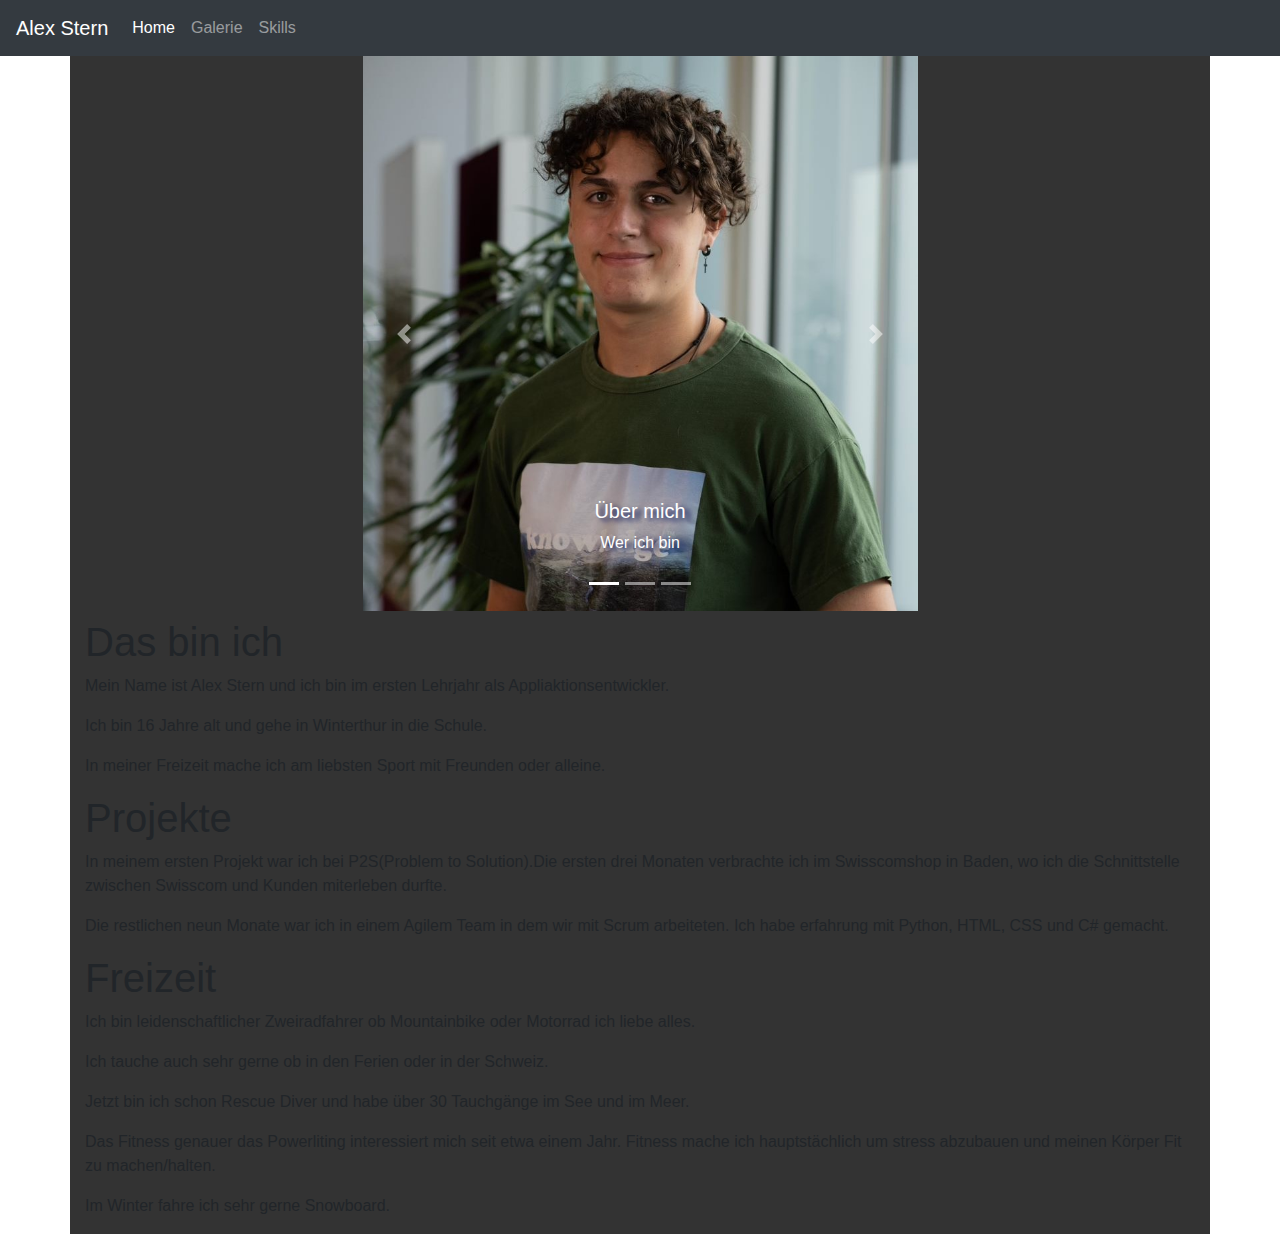
==== index.html @ fba5df6b "Redone the old website" ====
<!DOCTYPE html>
<html>

<head>

    <title>Alex Stern</title>

    <meta charset="UTF-8">
    <meta name="viewport" content="width=device-width, initial-scale=1, shrink-to-fit=no">


    <link rel="stylesheet" href="./styles.css">
    <link rel="stylesheet" href="https://stackpath.bootstrapcdn.com/bootstrap/4.3.1/css/bootstrap.min.css" integrity="sha384-ggOyR0iXCbMQv3Xipma34MD+dH/1fQ784/j6cY/iJTQUOhcWr7x9JvoRxT2MZw1T"
        crossorigin="anonymous">
        <link rel="stylesheet" href="https://cdnjs.cloudflare.com/ajax/libs/font-awesome/5.11.2/css/all.css" integrity="sha256-46qynGAkLSFpVbEBog43gvNhfrOj+BmwXdxFgVK/Kvc=" crossorigin="anonymous" />
</head>

<body lang="de_CH">
    <nav class="navbar navbar-expand-lg navbar-dark bg-dark">
        <a class="navbar-brand" href="index.html">Alex Stern</a>
        <button class="navbar-toggler" type="button" data-toggle="collapse" data-target="#navbarSupportedContent"
            aria-controls="navbarSupportedContent" aria-expanded="false" aria-label="Toggle navigation" onclick="">
            <span class="navbar-toggler-icon"></span>
        </button>

        <div class="collapse navbar-collapse" id="navbarSupportedContent">
            <ul class="navbar-nav mr-auto">
                <li class="nav-item active">
                    <a class="nav-link" href="index.html">Home <span class="sr-only">(current)</span></a>
                </li>
                <li class="nav-item">
                    <a class="nav-link" href="gallery.html">Galerie</a>
                </li>
                <li class="nav-item">
                    <a class="nav-link" href="skills.html">Skills</a>
                </li>
            </ul>

        </div>
    </nav>

    <div class="container my-background">
        <div class="bd-example text-center">
            <div id="carouselExampleCaptions" class="carousel slide" data-ride="carousel">
                <ol class="carousel-indicators">
                    <li data-target="#carouselExampleCaptions" data-slide-to="0" class="active"></li>
                    <li data-target="#carouselExampleCaptions" data-slide-to="1"></li>
                    <li data-target="#carouselExampleCaptions" data-slide-to="2"></li>
                </ol>
                <div class="carousel-inner">
                    <div class="carousel-item active">
                        <a href="#bitsch" class="cursor-effect cursor-effect-bitsch audio-bitsch">
                            <img src="img/Bild-Swisscom (2).jpg" class="d-block w-100" alt="...">
                            <div class="carousel-caption d-none d-md-block">
                                <h5>Über mich</h5>
                                <p>Wer ich bin</p>
                            </div>
                        </a>
                    </div>
                    <div class="carousel-item">
                        <a href="skills.html" class="cursor-effect cursor-effect-velo">
                            <img src="img/code.jpg" class="d-block w-100" alt="...">
                            <div class="carousel-caption d-none d-md-block">
                                <h5>Skills & Projekte</h5>
                                <p>Projekte und Erfahrunegn</p>
                            </div>
                        </a>

                    </div>
                    <div class="carousel-item">
                        <a href="#Wintersprot" class="cursor-effect cursor-effect-snow audio-snow">
                            <img src="img/pics/Saved Pictures/freedive.jpg" class="d-block w-100" alt="...">
                            <div class="carousel-caption d-none d-md-block">
                                <h5>Freizeit</h5>
                                <p>Meine Aktivitäten in meiner Freizeit</p>
                            </div>
                        </a>
                    </div>

                </div>
                <a class="carousel-control-prev" href="#carouselExampleCaptions" role="button" data-slide="prev">
                    <span class="carousel-control-prev-icon" aria-hidden="true"></span>
                    <span class="sr-only">Previous</span>
                </a>
                <a class="carousel-control-next" href="#carouselExampleCaptions" role="button" data-slide="next">
                    <span class="carousel-control-next-icon" aria-hidden="true"></span>
                    <span class="sr-only">Next</span>
                </a>
            </div>
        </div>

        <div class="row">
            <div class="col-sm">
                <h1>Das bin ich</h1>
                <p class="style1">Mein Name ist Alex Stern und ich bin im ersten Lehrjahr als Appliaktionsentwickler.</p>
                <p>Ich bin 16 Jahre alt und gehe in Winterthur in die Schule.</p>
                <p>In meiner Freizeit mache ich am liebsten Sport mit Freunden oder alleine.</p>
                <p></p>

            </div>
        </div>
        <div class="row">
            <div id="bitsch" class="col-sm">
                <h1>Projekte</h1>
                <p>In meinem ersten Projekt war ich bei P2S(Problem to Solution).Die ersten drei Monaten verbrachte ich im Swisscomshop in Baden, wo ich die Schnittstelle zwischen Swisscom und Kunden miterleben durfte.</p>
                <p> Die restlichen neun Monate war ich in einem Agilem Team in dem wir mit Scrum arbeiteten. Ich habe erfahrung mit Python, HTML, CSS und C# gemacht.</p>
            </div>
        </div>
        <div class="row">
            <div id="radsport" class="col-sm">
                <h1>Freizeit</h1>
                <p>Ich bin leidenschaftlicher Zweiradfahrer ob Mountainbike oder Motorrad ich liebe alles.</p>
                <p>Ich tauche auch sehr gerne ob in den Ferien oder in der Schweiz.</p>
                <p>Jetzt bin ich schon Rescue Diver und habe über 30 Tauchgänge im See und im Meer.</p>
                <p>Das Fitness genauer das Powerliting interessiert mich seit etwa einem Jahr. Fitness mache ich hauptstächlich um stress abzubauen und meinen Körper Fit zu machen/halten.</p>
                <p>Im Winter fahre ich sehr gerne Snowboard.</p>
            </div>
        </div>

        <div class="row">
            <div class="col-sm-12 icon-links">
                <a target="_blank" href="https://www.instagram.com/michjaeckson/?hl=de"><i class="fab fa-instagram"></i></a>
                <a target="_blank" href="https://github.com/Grasi-code/mywebsite"><i class="fab fa-github"></i></a>
                <a target="_blank" href="mailto:alexander.stern@swisscom.com"><i class="far fa-envelope"></i></a>
                <a target="_blank" href="https://www.youtube.com/channel/UCER7RcJEV-QiPdqMt9QF3NQ"><i class="fab fa-youtube"></i></a>
                <a target="_blank" href="https://my.playstation.com/profile/grasitube"><i class="fab fa-playstation"></i></a>
                <a target="_blank" href="https://www.linkedin.com/in/alexander-stern-9429a6219/"><i class="fab fa-linkedin"></i></a>
            </div>
        </div>
    </div>

    

    <script src="https://code.jquery.com/jquery-3.4.1.min.js" integrity="sha256-CSXorXvZcTkaix6Yvo6HppcZGetbYMGWSFlBw8HfCJo="
        crossorigin="anonymous"></script>

    <script src="https://cdnjs.cloudflare.com/ajax/libs/popper.js/1.14.7/umd/popper.min.js" integrity="sha384-UO2eT0CpHqdSJQ6hJty5KVphtPhzWj9WO1clHTMGa3JDZwrnQq4sF86dIHNDz0W1"
        crossorigin="anonymous"></script>
    <script src="https://stackpath.bootstrapcdn.com/bootstrap/4.3.1/js/bootstrap.min.js" integrity="sha384-JjSmVgyd0p3pXB1rRibZUAYoIIy6OrQ6VrjIEaFf/nJGzIxFDsf4x0xIM+B07jRM"
        crossorigin="anonymous"></script>

    <script src="script.js"></script>

</body>

</html>
---- styles.css ----
body {
    background-repeat: repeat-x;
    background-size: cover;

    font-family: 'TheSans Swisscom','Segoe UI', Tahoma, Geneva, Verdana, sans-serif;

    min-height: 100vh;
    margin: 0;
}

.page {
    margin-right: 10vw;
    margin-left: 10vw;
    background-color: #333;
    padding: 20px;
    min-width: 200px;
}

.my-background
{
    background-color:   #333
}

#carouselExampleCaptions {
    width: 50%;
    display: inline-block;
}

.carousel-caption {
    text-shadow: 5px 3px 5px #001155 ;
}

.icon-links {
    font-size: 48px;
    text-align: center;
    text-decoration: none;
}

.icon-links a:hover {
    color:blue;
}
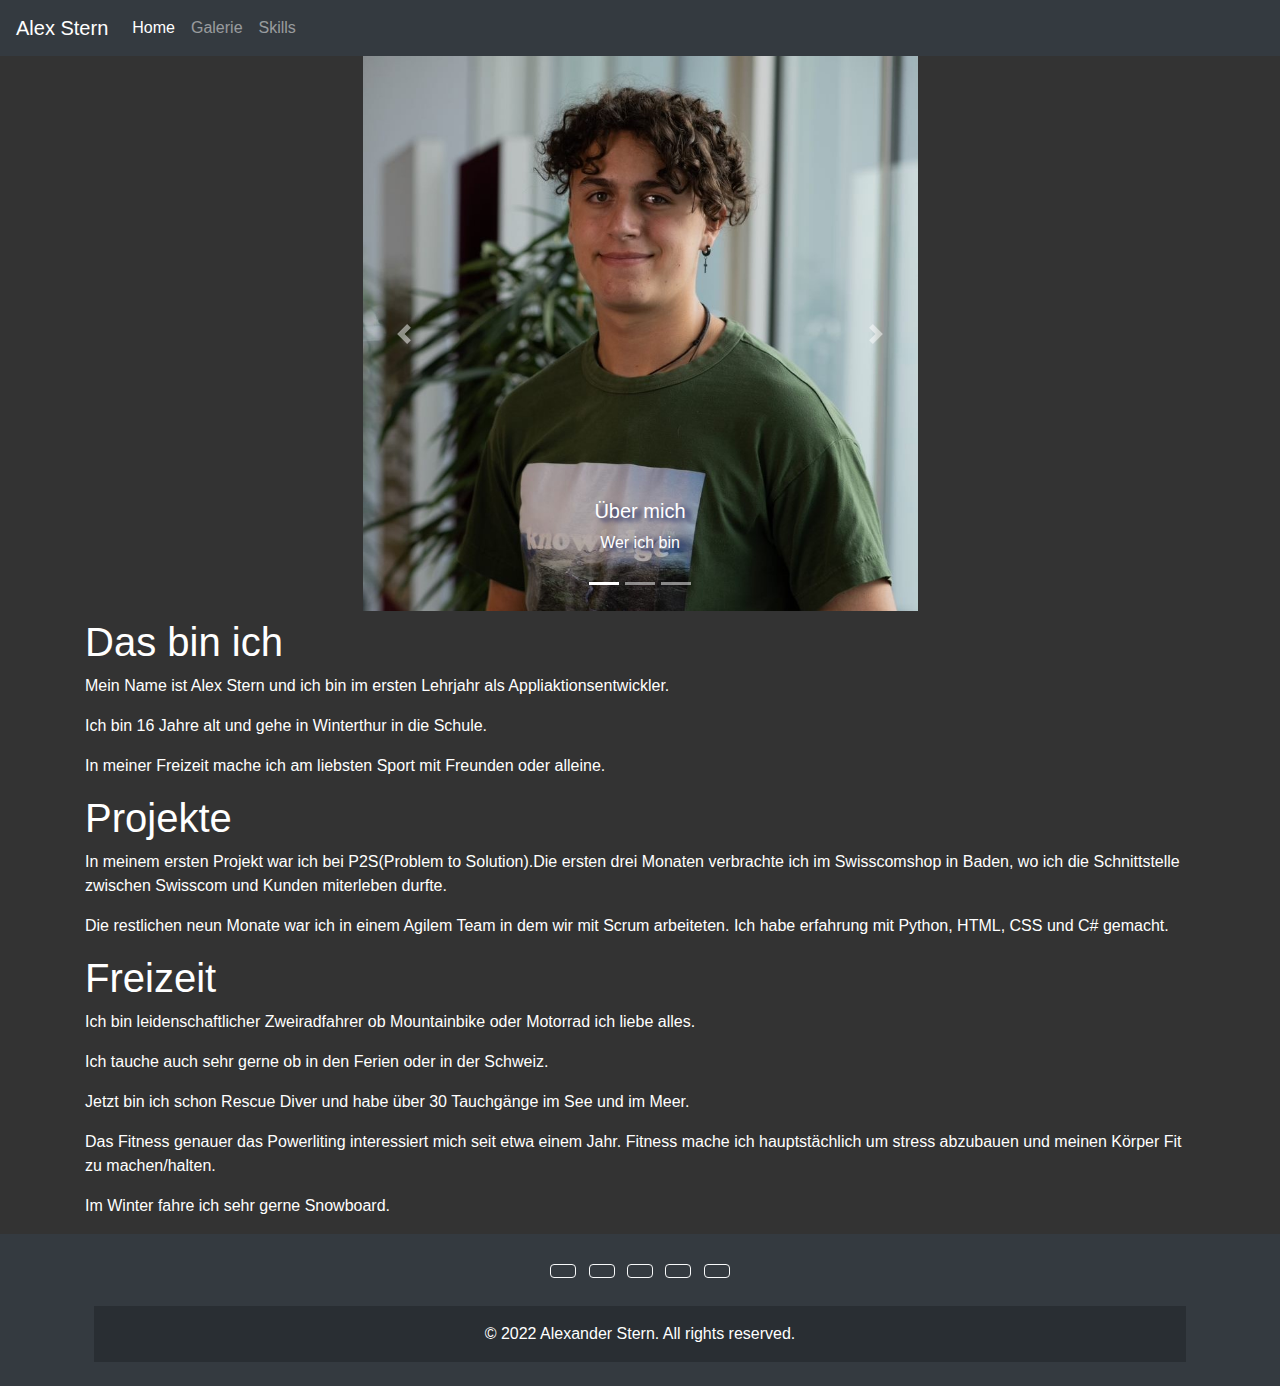
==== commit dd579ae0: "Wip" ====
--- a/index.html
+++ b/index.html
@@ -10,19 +10,19 @@
 
 
     <link rel="stylesheet" href="./styles.css">
-    <link rel="stylesheet" href="https://stackpath.bootstrapcdn.com/bootstrap/4.3.1/css/bootstrap.min.css" integrity="sha384-ggOyR0iXCbMQv3Xipma34MD+dH/1fQ784/j6cY/iJTQUOhcWr7x9JvoRxT2MZw1T"
-        crossorigin="anonymous">
-        <link rel="stylesheet" href="https://cdnjs.cloudflare.com/ajax/libs/font-awesome/5.11.2/css/all.css" integrity="sha256-46qynGAkLSFpVbEBog43gvNhfrOj+BmwXdxFgVK/Kvc=" crossorigin="anonymous" />
+    <link rel="stylesheet" href="https://cdn.jsdelivr.net/npm/bootstrap@4.3.1/dist/css/bootstrap.min.css" integrity="sha384-ggOyR0iXCbMQv3Xipma34MD+dH/1fQ784/j6cY/iJTQUOhcWr7x9JvoRxT2MZw1T" crossorigin="anonymous">
+    <link rel="stylesheet" href="https://cdnjs.cloudflare.com/ajax/libs/font-awesome/5.11.2/css/all.css" integrity="sha256-46qynGAkLSFpVbEBog43gvNhfrOj+BmwXdxFgVK/Kvc=" crossorigin="anonymous" />
 </head>
 
 <body lang="de_CH">
+    <div class="dark_body">
+    <div class="sticky-top">
     <nav class="navbar navbar-expand-lg navbar-dark bg-dark">
         <a class="navbar-brand" href="index.html">Alex Stern</a>
         <button class="navbar-toggler" type="button" data-toggle="collapse" data-target="#navbarSupportedContent"
             aria-controls="navbarSupportedContent" aria-expanded="false" aria-label="Toggle navigation" onclick="">
             <span class="navbar-toggler-icon"></span>
         </button>
-
         <div class="collapse navbar-collapse" id="navbarSupportedContent">
             <ul class="navbar-nav mr-auto">
                 <li class="nav-item active">
@@ -35,10 +35,9 @@
                     <a class="nav-link" href="skills.html">Skills</a>
                 </li>
             </ul>
-
         </div>
     </nav>
-
+    </div>
     <div class="container my-background">
         <div class="bd-example text-center">
             <div id="carouselExampleCaptions" class="carousel slide" data-ride="carousel">
@@ -65,7 +64,6 @@
                                 <p>Projekte und Erfahrunegn</p>
                             </div>
                         </a>
-
                     </div>
                     <div class="carousel-item">
                         <a href="#Wintersprot" class="cursor-effect cursor-effect-snow audio-snow">
@@ -76,7 +74,6 @@
                             </div>
                         </a>
                     </div>
-
                 </div>
                 <a class="carousel-control-prev" href="#carouselExampleCaptions" role="button" data-slide="prev">
                     <span class="carousel-control-prev-icon" aria-hidden="true"></span>
@@ -88,7 +85,6 @@
                 </a>
             </div>
         </div>
-
         <div class="row">
             <div class="col-sm">
                 <h1>Das bin ich</h1>
@@ -96,7 +92,6 @@
                 <p>Ich bin 16 Jahre alt und gehe in Winterthur in die Schule.</p>
                 <p>In meiner Freizeit mache ich am liebsten Sport mit Freunden oder alleine.</p>
                 <p></p>
-
             </div>
         </div>
         <div class="row">
@@ -116,31 +111,51 @@
                 <p>Im Winter fahre ich sehr gerne Snowboard.</p>
             </div>
         </div>
+    </div>
+</div>
+<!-- Footer -->
+<footer class="bg-dark text-center text-white">
+    <!-- Grid container -->
+    <div class="container p-4">
+    <!-- Section: Social media -->
+    <section class="mb-4">
+        <!-- Twitter -->
+        <a class="btn btn-outline-light btn-floating m-1" href="mailto:alexander.stern@swisscom.com" role="button"
+        ><i class="fa fa-envelope"></i
+        ></a>
+        <!-- Instagram -->
+        <a class="btn btn-outline-light btn-floating m-1" href="https://www.instagram.com/michjaeckson/?hl=de" role="button"
+        ><i class="fab fa-instagram"></i
+        ></a>
 
-        <div class="row">
-            <div class="col-sm-12 icon-links">
-                <a target="_blank" href="https://www.instagram.com/michjaeckson/?hl=de"><i class="fab fa-instagram"></i></a>
-                <a target="_blank" href="https://github.com/Grasi-code/mywebsite"><i class="fab fa-github"></i></a>
-                <a target="_blank" href="mailto:alexander.stern@swisscom.com"><i class="far fa-envelope"></i></a>
-                <a target="_blank" href="https://www.youtube.com/channel/UCER7RcJEV-QiPdqMt9QF3NQ"><i class="fab fa-youtube"></i></a>
-                <a target="_blank" href="https://my.playstation.com/profile/grasitube"><i class="fab fa-playstation"></i></a>
-                <a target="_blank" href="https://www.linkedin.com/in/alexander-stern-9429a6219/"><i class="fab fa-linkedin"></i></a>
-            </div>
-        </div>
+        <!-- Linkedin -->
+        <a class="btn btn-outline-light btn-floating m-1" href="https://www.linkedin.com/in/alexander-stern-9429a6219/" role="button"
+        ><i class="fab fa-linkedin-in"></i
+        ></a>
+        <!-- Github -->
+        <a class="btn btn-outline-light btn-floating m-1" href="https://github.com/Grasi-code/mywebsite" role="button"
+        ><i class="fab fa-github"></i
+        ></a>
+        <!-- Google -->
+        <a class="btn btn-outline-light btn-floating m-1" href="https://my.playstation.com/profile/grasitube" role="button"
+        ><i class="fab fa-playstation"></i
+        ></a>
+    </section>
+    <!-- Section: Social media -->
+    <!-- Copyright -->
+    <div class="text-center p-3" style="background-color: rgba(0, 0, 0, 0.2);">
+        © 2022 Alexander Stern. All rights reserved.
     </div>
-
-    
+    <!-- Copyright -->
+</footer>
+<!-- Footer -->
 
     <script src="https://code.jquery.com/jquery-3.4.1.min.js" integrity="sha256-CSXorXvZcTkaix6Yvo6HppcZGetbYMGWSFlBw8HfCJo="
         crossorigin="anonymous"></script>
-
     <script src="https://cdnjs.cloudflare.com/ajax/libs/popper.js/1.14.7/umd/popper.min.js" integrity="sha384-UO2eT0CpHqdSJQ6hJty5KVphtPhzWj9WO1clHTMGa3JDZwrnQq4sF86dIHNDz0W1"
         crossorigin="anonymous"></script>
     <script src="https://stackpath.bootstrapcdn.com/bootstrap/4.3.1/js/bootstrap.min.js" integrity="sha384-JjSmVgyd0p3pXB1rRibZUAYoIIy6OrQ6VrjIEaFf/nJGzIxFDsf4x0xIM+B07jRM"
         crossorigin="anonymous"></script>
-
     <script src="script.js"></script>
-
 </body>
-
 </html> --- a/styles.css
+++ b/styles.css
@@ -40,4 +40,18 @@
     color:blue;
 }
 
+.dark_body{
+    background: #333;
+}
 
+p{
+    color: #fff;
+}
+
+h1{
+    color: white;
+}
+
+
+
+
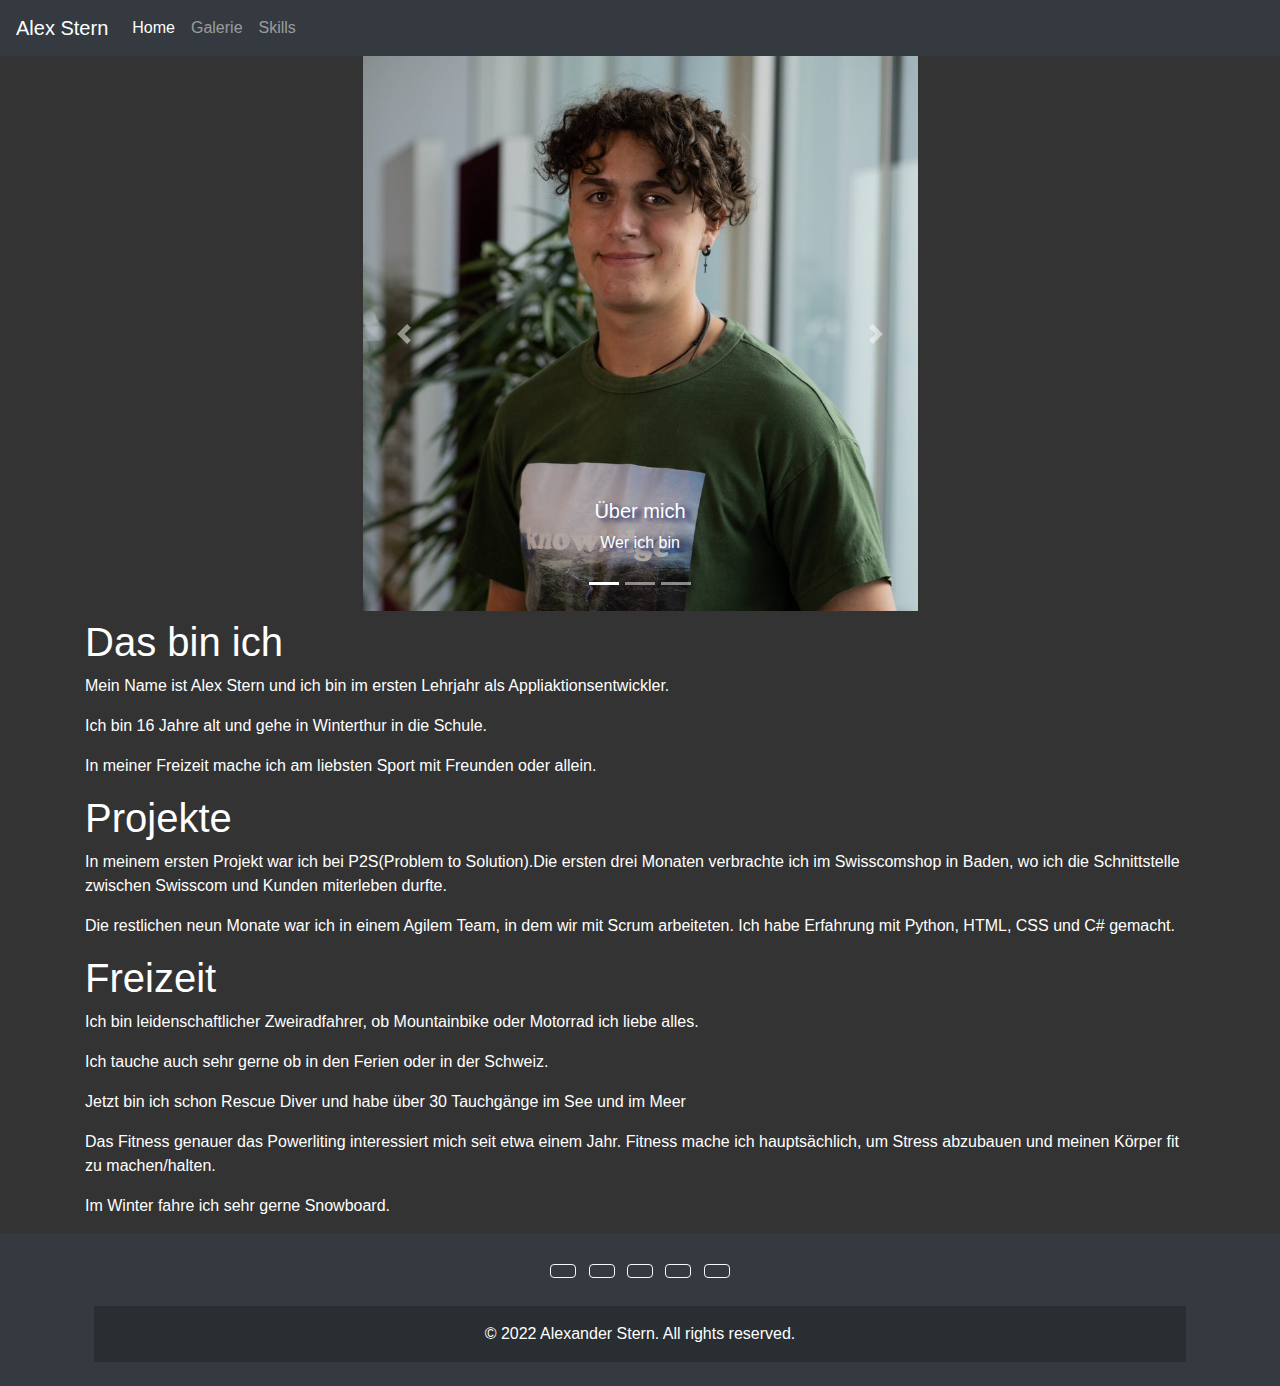
==== commit b7235060: "text update" ====
--- a/index.html
+++ b/index.html
@@ -90,7 +90,7 @@
                 <h1>Das bin ich</h1>
                 <p class="style1">Mein Name ist Alex Stern und ich bin im ersten Lehrjahr als Appliaktionsentwickler.</p>
                 <p>Ich bin 16 Jahre alt und gehe in Winterthur in die Schule.</p>
-                <p>In meiner Freizeit mache ich am liebsten Sport mit Freunden oder alleine.</p>
+                <p>In meiner Freizeit mache ich am liebsten Sport mit Freunden oder allein.</p>
                 <p></p>
             </div>
         </div>
@@ -98,16 +98,16 @@
             <div id="bitsch" class="col-sm">
                 <h1>Projekte</h1>
                 <p>In meinem ersten Projekt war ich bei P2S(Problem to Solution).Die ersten drei Monaten verbrachte ich im Swisscomshop in Baden, wo ich die Schnittstelle zwischen Swisscom und Kunden miterleben durfte.</p>
-                <p> Die restlichen neun Monate war ich in einem Agilem Team in dem wir mit Scrum arbeiteten. Ich habe erfahrung mit Python, HTML, CSS und C# gemacht.</p>
+                <p>Die restlichen neun Monate war ich in einem Agilem Team, in dem wir mit Scrum arbeiteten. Ich habe Erfahrung mit Python, HTML, CSS und C# gemacht.</p>
             </div>
         </div>
         <div class="row">
             <div id="radsport" class="col-sm">
                 <h1>Freizeit</h1>
-                <p>Ich bin leidenschaftlicher Zweiradfahrer ob Mountainbike oder Motorrad ich liebe alles.</p>
+                <p>Ich bin leidenschaftlicher Zweiradfahrer, ob Mountainbike oder Motorrad ich liebe alles.</p>
                 <p>Ich tauche auch sehr gerne ob in den Ferien oder in der Schweiz.</p>
-                <p>Jetzt bin ich schon Rescue Diver und habe über 30 Tauchgänge im See und im Meer.</p>
-                <p>Das Fitness genauer das Powerliting interessiert mich seit etwa einem Jahr. Fitness mache ich hauptstächlich um stress abzubauen und meinen Körper Fit zu machen/halten.</p>
+                <p>Jetzt bin ich schon Rescue Diver und habe über 30 Tauchgänge im See und im Meer</p>
+                <p>Das Fitness genauer das Powerliting interessiert mich seit etwa einem Jahr. Fitness mache ich hauptsächlich, um Stress abzubauen und meinen Körper fit zu machen/halten.</p>
                 <p>Im Winter fahre ich sehr gerne Snowboard.</p>
             </div>
         </div>
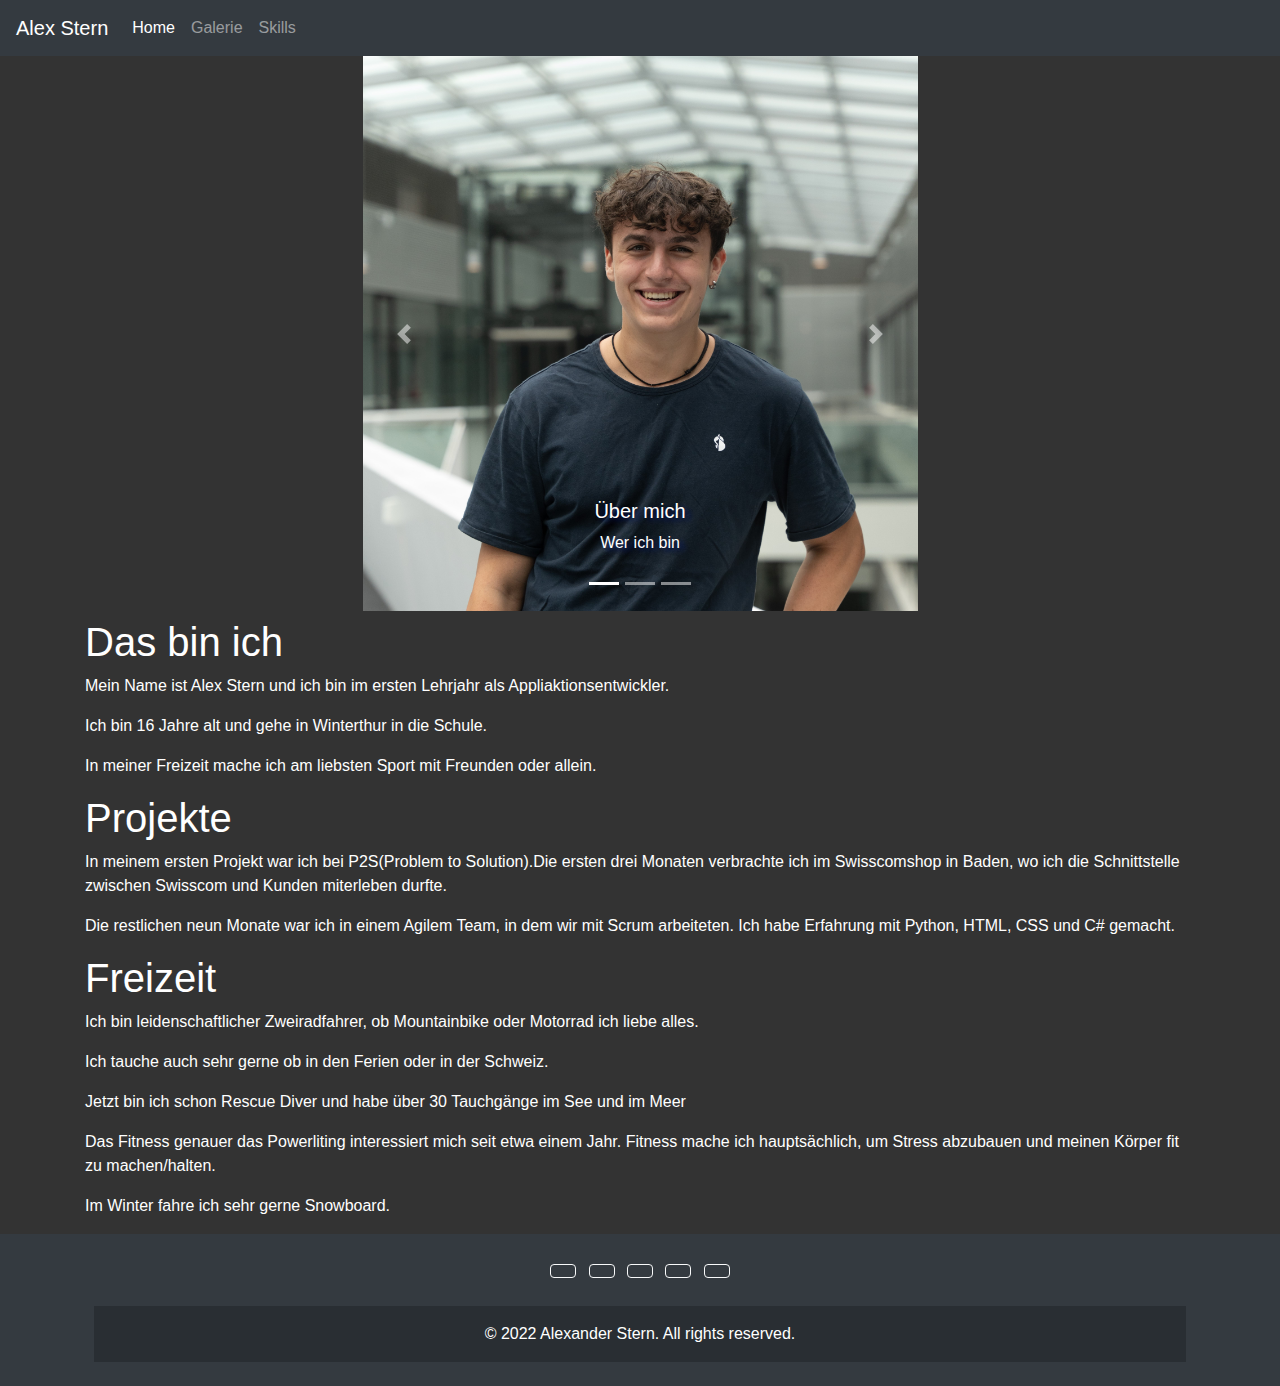
==== commit 88b2d360: "added new pictures and new project" ====
--- a/index.html
+++ b/index.html
@@ -38,6 +38,7 @@
         </div>
     </nav>
     </div>
+
     <div class="container my-background">
         <div class="bd-example text-center">
             <div id="carouselExampleCaptions" class="carousel slide" data-ride="carousel">
@@ -49,7 +50,7 @@
                 <div class="carousel-inner">
                     <div class="carousel-item active">
                         <a href="#bitsch" class="cursor-effect cursor-effect-bitsch audio-bitsch">
-                            <img src="img/Bild-Swisscom (2).jpg" class="d-block w-100" alt="...">
+                            <img src="img/Alex_Stern.jpg" class="d-block w-100" alt="...">
                             <div class="carousel-caption d-none d-md-block">
                                 <h5>Über mich</h5>
                                 <p>Wer ich bin</p>
@@ -85,6 +86,7 @@
                 </a>
             </div>
         </div>
+        <div class="text">
         <div class="row">
             <div class="col-sm">
                 <h1>Das bin ich</h1>
@@ -110,6 +112,7 @@
                 <p>Das Fitness genauer das Powerliting interessiert mich seit etwa einem Jahr. Fitness mache ich hauptsächlich, um Stress abzubauen und meinen Körper fit zu machen/halten.</p>
                 <p>Im Winter fahre ich sehr gerne Snowboard.</p>
             </div>
+        </div>
         </div>
     </div>
 </div>
--- a/styles.css
+++ b/styles.css
@@ -8,17 +8,9 @@
     margin: 0;
 }
 
-.page {
-    margin-right: 10vw;
-    margin-left: 10vw;
-    background-color: #333;
-    padding: 20px;
-    min-width: 200px;
-}
-
 .my-background
 {
-    background-color:   #333
+    background-color:#333;
 }
 
 #carouselExampleCaptions {
@@ -44,11 +36,7 @@
     background: #333;
 }
 
-p{
-    color: #fff;
-}
-
-h1{
+h1, p{
     color: white;
 }
 
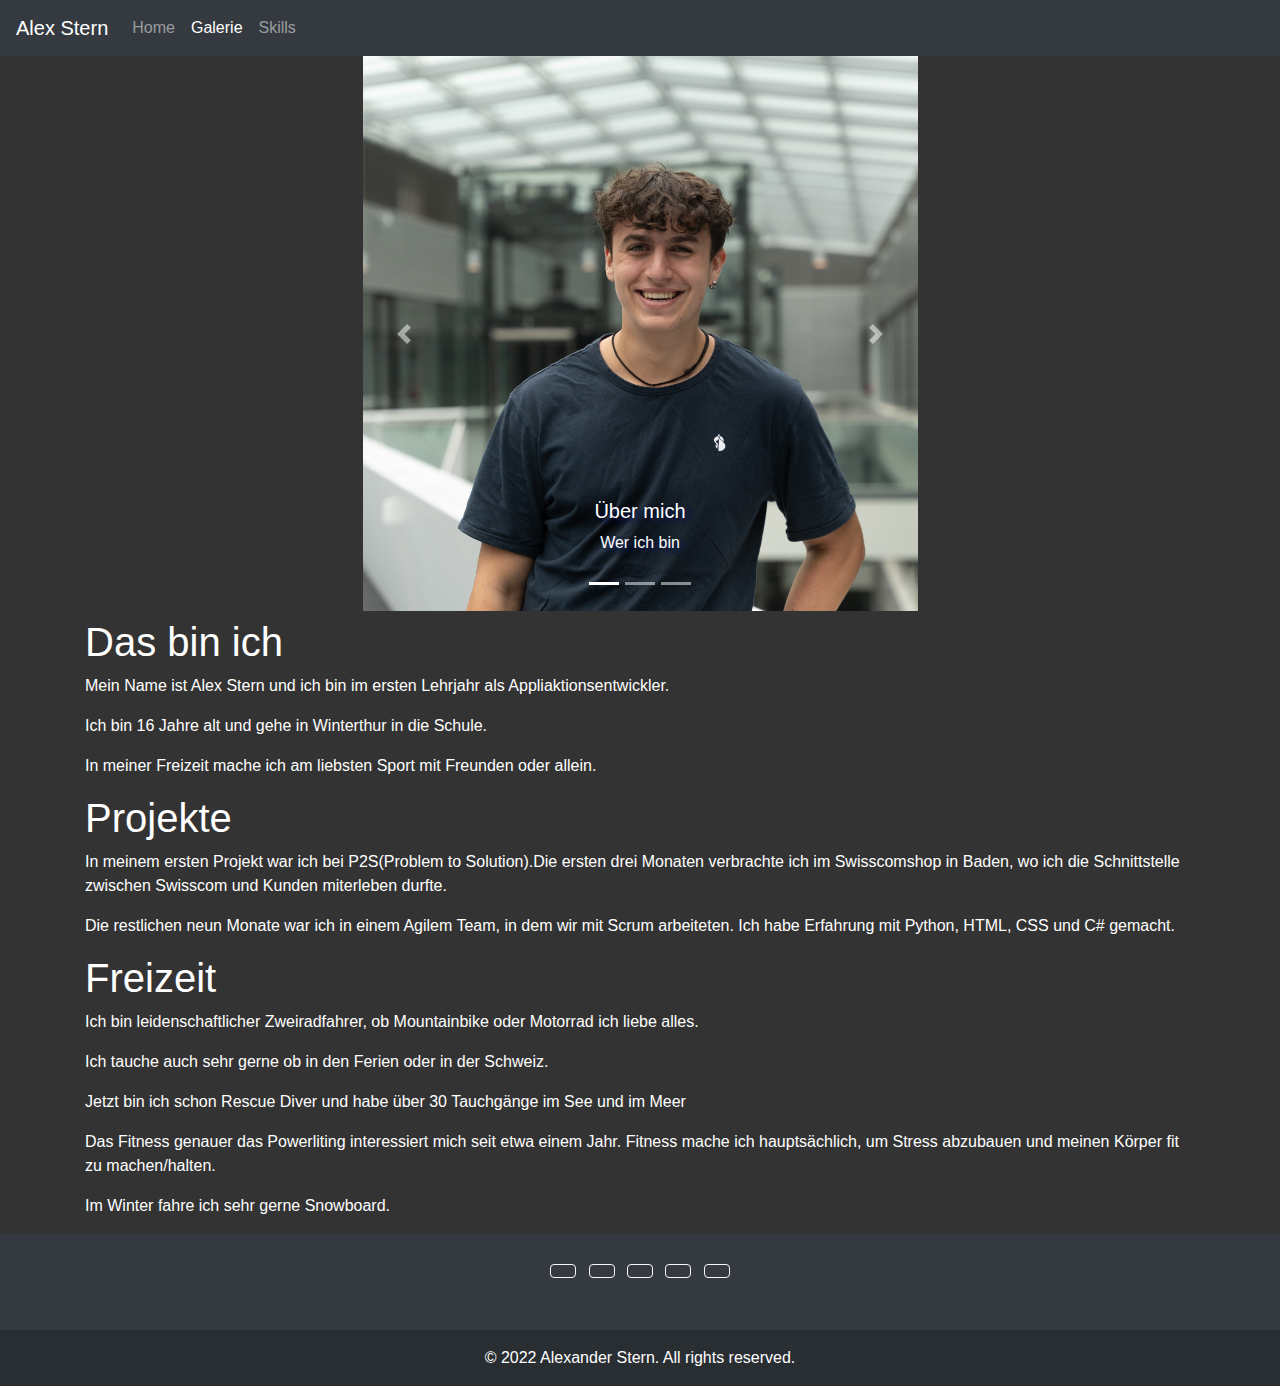
==== commit a42a1c9b: "fix: changed nav container and changed style" ====
--- a/index.html
+++ b/index.html
@@ -16,28 +16,29 @@
 
 <body lang="de_CH">
     <div class="dark_body">
-    <div class="sticky-top">
-    <nav class="navbar navbar-expand-lg navbar-dark bg-dark">
-        <a class="navbar-brand" href="index.html">Alex Stern</a>
-        <button class="navbar-toggler" type="button" data-toggle="collapse" data-target="#navbarSupportedContent"
-            aria-controls="navbarSupportedContent" aria-expanded="false" aria-label="Toggle navigation" onclick="">
-            <span class="navbar-toggler-icon"></span>
-        </button>
-        <div class="collapse navbar-collapse" id="navbarSupportedContent">
-            <ul class="navbar-nav mr-auto">
-                <li class="nav-item active">
-                    <a class="nav-link" href="index.html">Home <span class="sr-only">(current)</span></a>
-                </li>
-                <li class="nav-item">
-                    <a class="nav-link" href="gallery.html">Galerie</a>
-                </li>
-                <li class="nav-item">
-                    <a class="nav-link" href="skills.html">Skills</a>
-                </li>
-            </ul>
+        <div class="sticky-top">
+        <nav class="navbar navbar-expand-lg navbar-dark bg-dark">
+            <a class="navbar-brand" href="index.html">Alex Stern</a>
+            <button class="navbar-toggler" type="button" data-toggle="collapse" data-target="#navbarSupportedContent"
+                aria-controls="navbarSupportedContent" aria-expanded="false" aria-label="Toggle navigation">
+                <span class="navbar-toggler-icon"></span>
+            </button>
+            <div class="collapse navbar-collapse" id="navbarSupportedContent">
+                <ul class="navbar-nav mr-auto">
+                    <li class="nav-item">
+                        <a class="nav-link" href="index.html">Home</a>
+                    </li>
+                    <li class="nav-item active">
+                        <a class="nav-link" href="gallery.html">Galerie <span class="sr-only">(current)</span></a>
+                    </li>
+    
+                    <li class="nav-item">
+                        <a class="nav-link" href="skills.html">Skills</a>
+                    </li>
+                </ul>
+            </div>
+        </nav>
         </div>
-    </nav>
-    </div>
 
     <div class="container my-background">
         <div class="bd-example text-center">
@@ -144,6 +145,7 @@
         ><i class="fab fa-playstation"></i
         ></a>
     </section>
+    </div>
     <!-- Section: Social media -->
     <!-- Copyright -->
     <div class="text-center p-3" style="background-color: rgba(0, 0, 0, 0.2);">
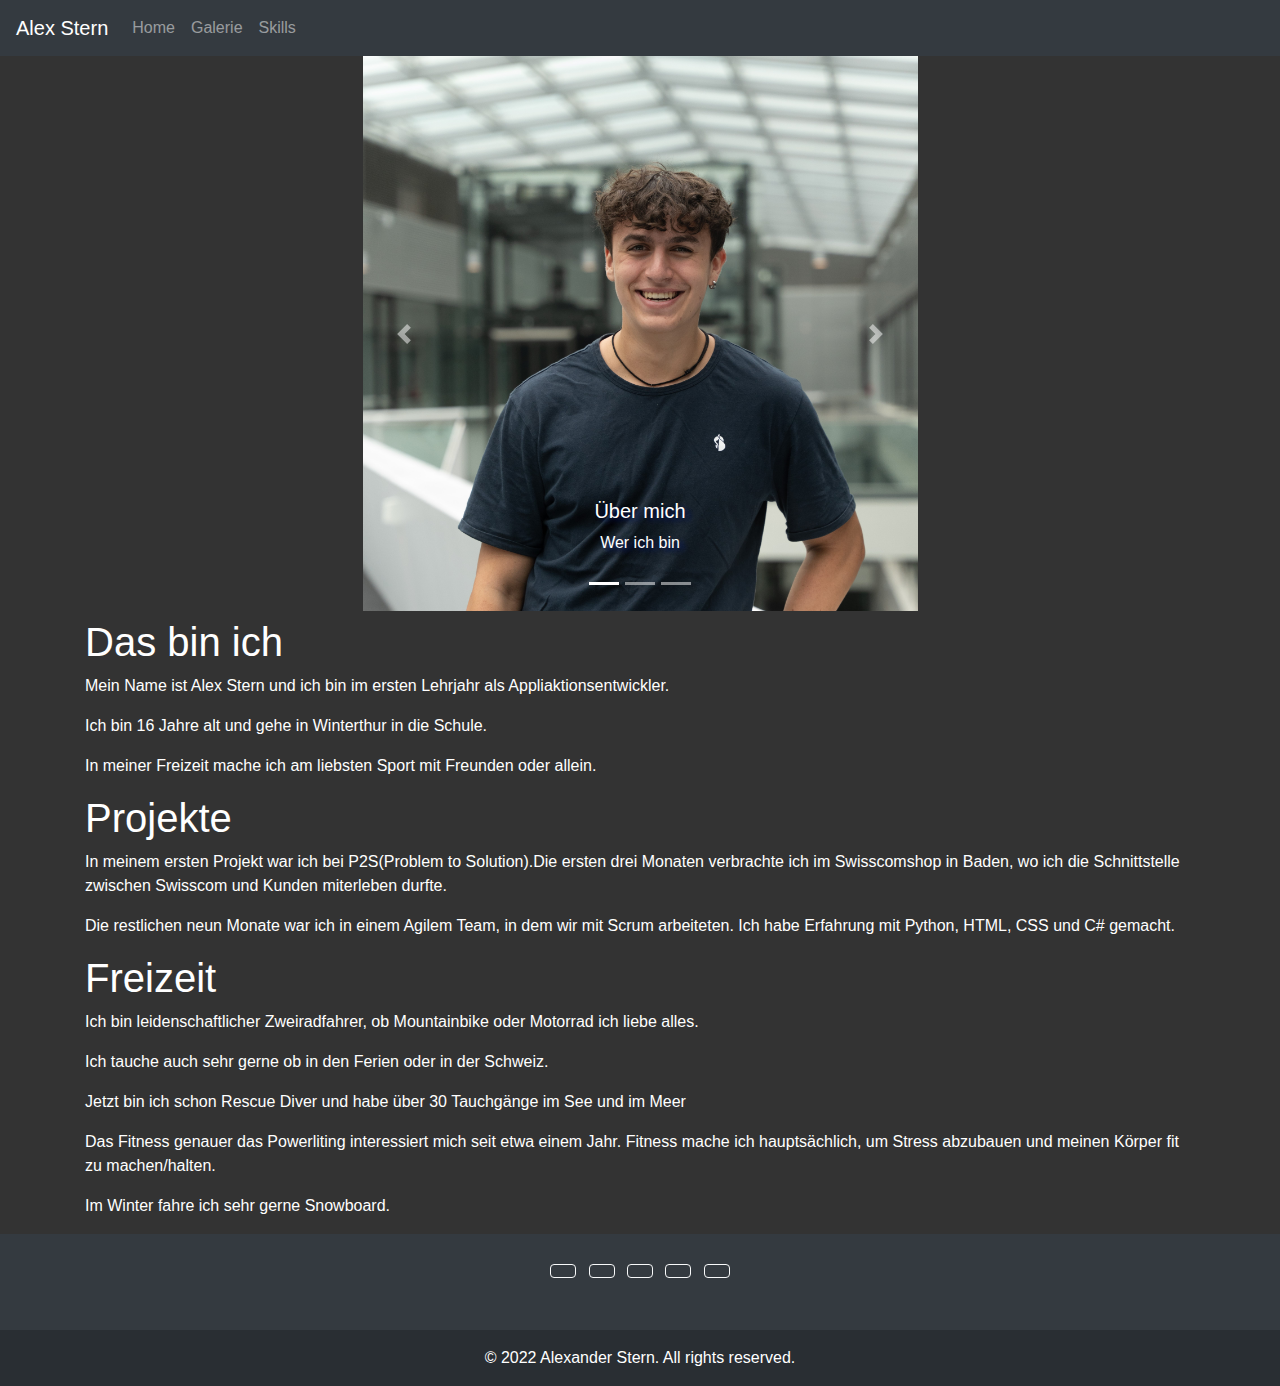
==== commit 73302631: "fixed Header" ====
--- a/index.html
+++ b/index.html
@@ -24,12 +24,12 @@
                 <span class="navbar-toggler-icon"></span>
             </button>
             <div class="collapse navbar-collapse" id="navbarSupportedContent">
-                <ul class="navbar-nav mr-auto">
+                <ul class="navbar-nav mr-auto active">
                     <li class="nav-item">
-                        <a class="nav-link" href="index.html">Home</a>
+                        <a class="nav-link" href="index.html">Home <span class="sr-only">(current)</span></a>
                     </li>
-                    <li class="nav-item active">
-                        <a class="nav-link" href="gallery.html">Galerie <span class="sr-only">(current)</span></a>
+                    <li class="nav-item">
+                        <a class="nav-link" href="gallery.html">Galerie</a>
                     </li>
     
                     <li class="nav-item">
@@ -39,7 +39,6 @@
             </div>
         </nav>
         </div>
-
     <div class="container my-background">
         <div class="bd-example text-center">
             <div id="carouselExampleCaptions" class="carousel slide" data-ride="carousel">
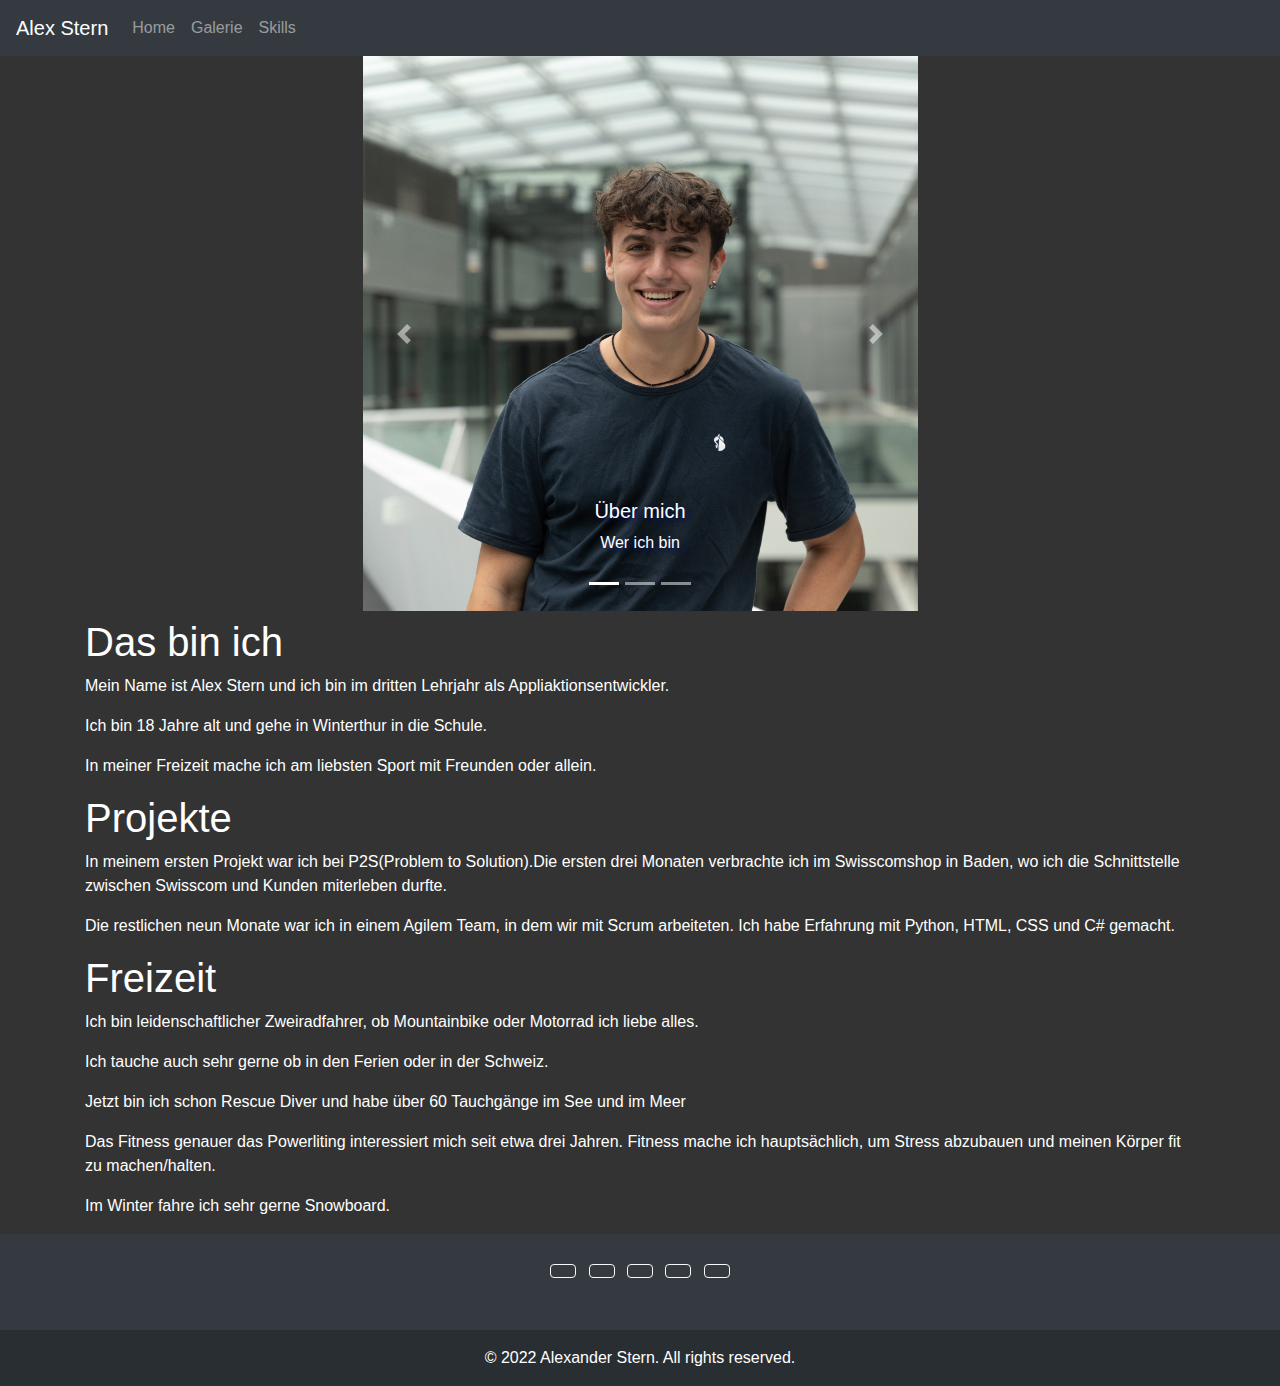
==== commit aad7a587: "updated text and added projects" ====
--- a/index.html
+++ b/index.html
@@ -90,8 +90,8 @@
         <div class="row">
             <div class="col-sm">
                 <h1>Das bin ich</h1>
-                <p class="style1">Mein Name ist Alex Stern und ich bin im ersten Lehrjahr als Appliaktionsentwickler.</p>
-                <p>Ich bin 16 Jahre alt und gehe in Winterthur in die Schule.</p>
+                <p class="style1">Mein Name ist Alex Stern und ich bin im dritten Lehrjahr als Appliaktionsentwickler.</p>
+                <p>Ich bin 18 Jahre alt und gehe in Winterthur in die Schule.</p>
                 <p>In meiner Freizeit mache ich am liebsten Sport mit Freunden oder allein.</p>
                 <p></p>
             </div>
@@ -108,8 +108,8 @@
                 <h1>Freizeit</h1>
                 <p>Ich bin leidenschaftlicher Zweiradfahrer, ob Mountainbike oder Motorrad ich liebe alles.</p>
                 <p>Ich tauche auch sehr gerne ob in den Ferien oder in der Schweiz.</p>
-                <p>Jetzt bin ich schon Rescue Diver und habe über 30 Tauchgänge im See und im Meer</p>
-                <p>Das Fitness genauer das Powerliting interessiert mich seit etwa einem Jahr. Fitness mache ich hauptsächlich, um Stress abzubauen und meinen Körper fit zu machen/halten.</p>
+                <p>Jetzt bin ich schon Rescue Diver und habe über 60 Tauchgänge im See und im Meer</p>
+                <p>Das Fitness genauer das Powerliting interessiert mich seit etwa drei Jahren. Fitness mache ich hauptsächlich, um Stress abzubauen und meinen Körper fit zu machen/halten.</p>
                 <p>Im Winter fahre ich sehr gerne Snowboard.</p>
             </div>
         </div>
